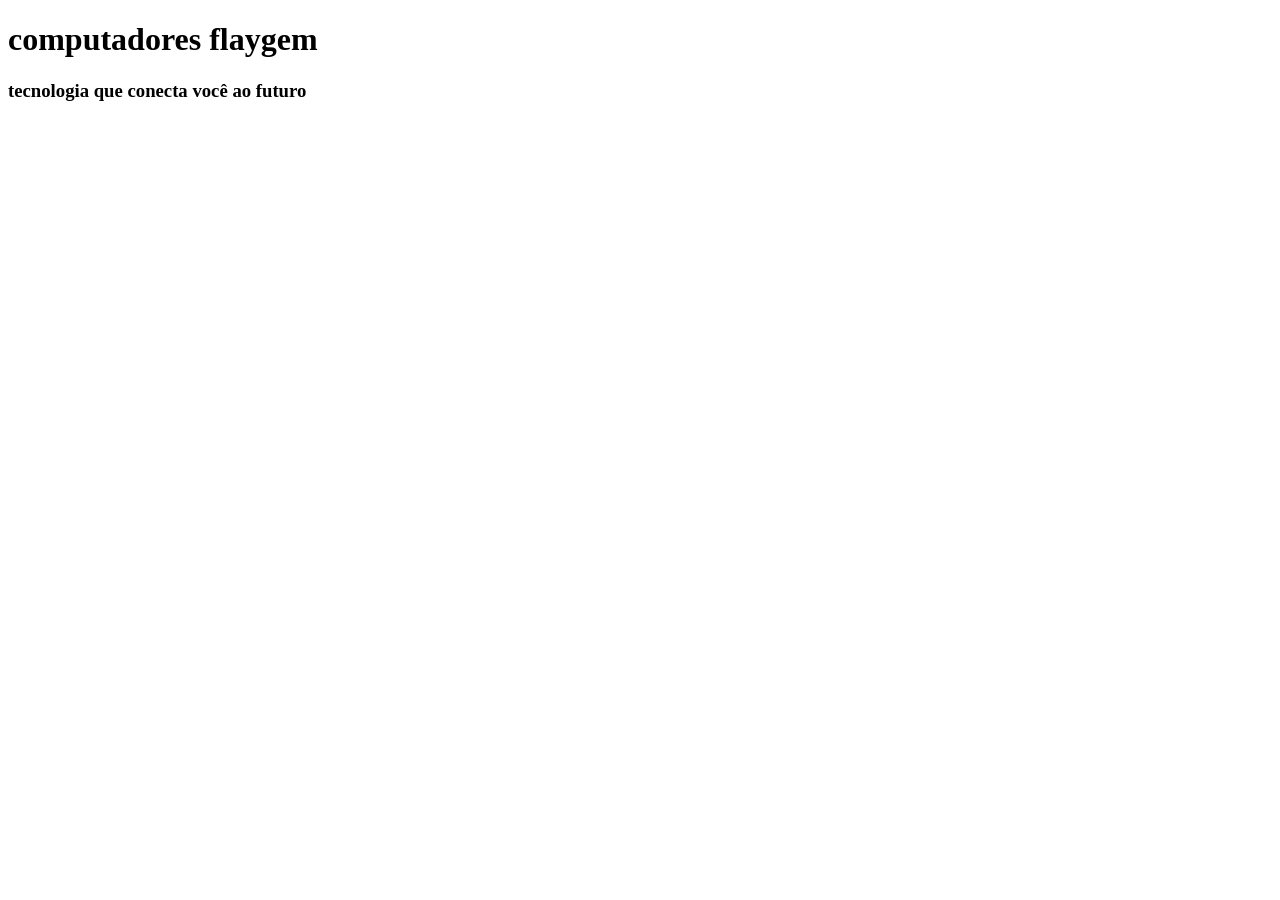
==== index.html @ a531bab7 "Primeiro commit - projeto-flaygem" ====
<!DOCTYPE html>
<html lang="pt-BR">
<head>
    <meta charset="UTF-8">
    <meta name="viewport" content="width=device-width, initial-scale=1.0">
    <title>flaygem</title>
    <link rel="stylesheet" href="style.css">
    <link rel="icon" href="img,computador/flaygem_icon_3.png" type="image/x-icon">
</head>
<body>
     <div class="pai1">
        <h1>computadores <b> flaygem</b></h1>
        <h3>tecnologia que conecta você ao futuro</h3>
     </div>
</body>
</html>
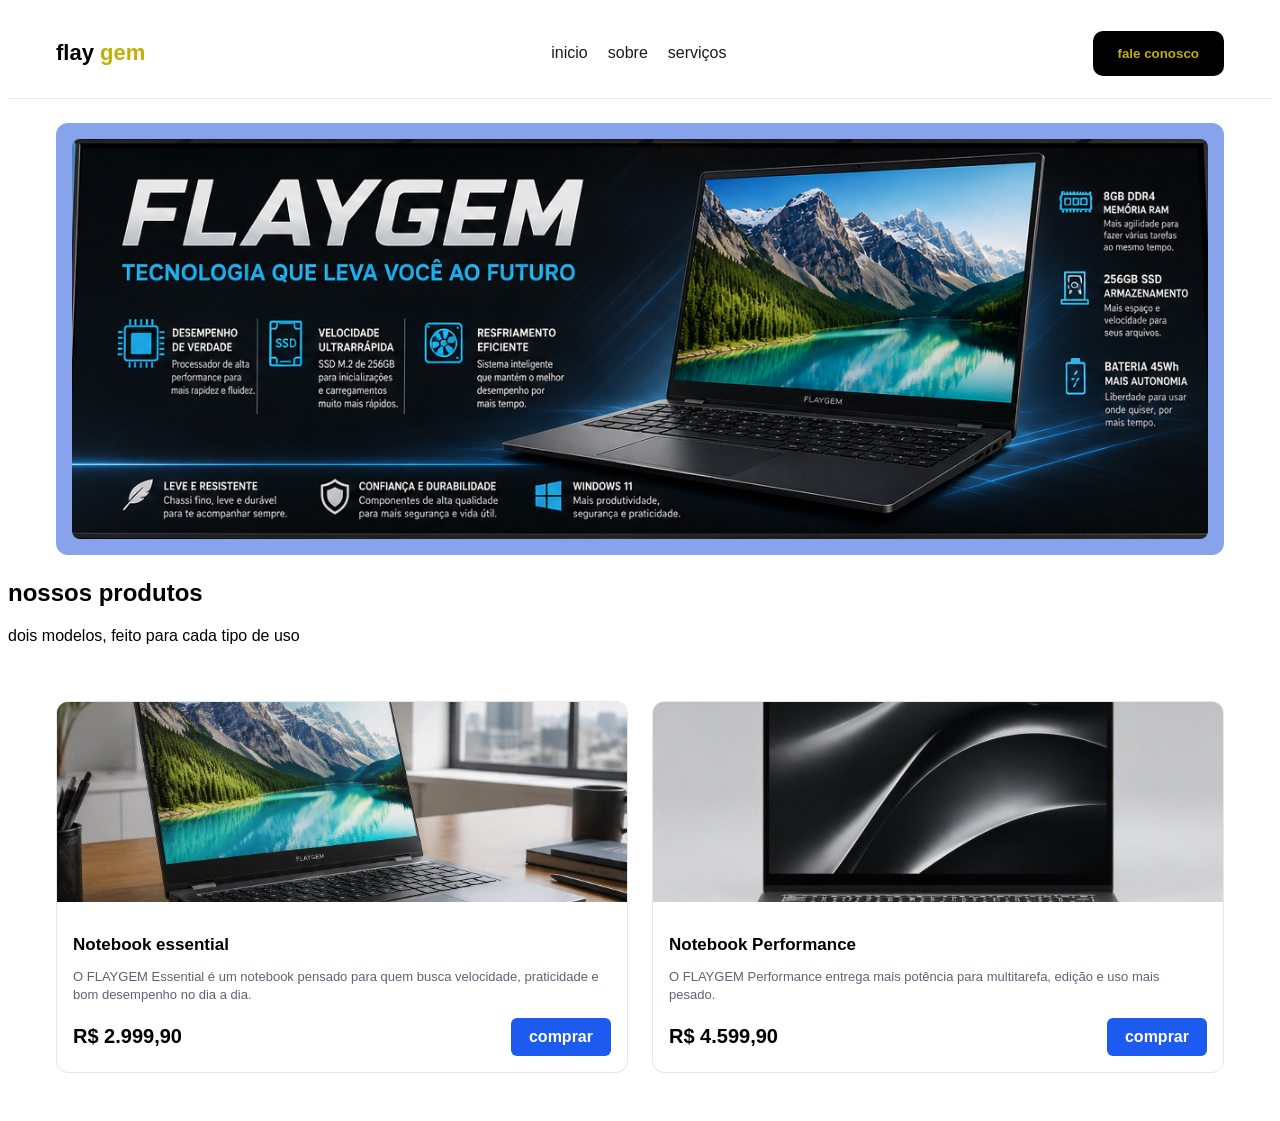
==== commit 4c610fb1: "flaygem" ====
--- a/index.html
+++ b/index.html
@@ -1,16 +1,54 @@
 <!DOCTYPE html>
-<html lang="pt-BR">
+<html lang="en">
 <head>
     <meta charset="UTF-8">
     <meta name="viewport" content="width=device-width, initial-scale=1.0">
-    <title>flaygem</title>
+    <title>Document</title>
     <link rel="stylesheet" href="style.css">
-    <link rel="icon" href="img,computador/flaygem_icon_3.png" type="image/x-icon">
+    <link rel="icon" type="image/x-icon" href="img,computador/flaygem_icon_3.png">
 </head>
 <body>
-     <div class="pai1">
-        <h1>computadores <b> flaygem</b></h1>
-        <h3>tecnologia que conecta você ao futuro</h3>
-     </div>
+     <header>
+      <div class="logo"> flay <span>gem</span> </div> 
+        <nav>
+            <ul>
+                <li><a href="index.html">inicio</a></li>
+                <li><a href="sobre.html">sobre</a></li>
+                <li><a href="servicos.html">serviços</a></li>
+            </ul>
+        </nav>
+ 
+     <button>fale conosco</button>     
+     </header>
+     
+      <section class="billboard"><img src="img,computador/billboard.png" alt="flaygem- notebooks para seu dia a dia"></section>
+      <section class="loja"><h2>nossos produtos</h2><p class="loja2"> dois modelos, feito para cada tipo de uso</p>
+     <div class="produtos">
+        <div class="card">
+            <img src="img,computador/notebook_flaygem_3.png" alt="flaygem- notebooks para seu dia a dia">
+            <div class="card-body"><h3>Notebook essential</h3>
+            <p>O FLAYGEM Essential é um notebook pensado para quem busca velocidade, praticidade e bom desempenho no dia a dia.
+
+            </p>
+        <div class="card-footer"><span class="preco">R$ 2.999,90</span> <a href="essential.html" class="btn-comprar">comprar</a>
+        </div>
+        </div>
+        </div>
+
+        <div class="card">
+    <img src="img,computador/flaygem_notebook_angle_front.png" alt="Notebook Performance">
+    <div class="card-body">
+      <h3>Notebook Performance</h3>
+      <p>O FLAYGEM Performance entrega mais potência para multitarefa, edição e uso mais pesado.</p>
+      <div class="card-footer">
+        <span class="preco">R$ 4.599,90</span>
+        <a href="performance.html" class="btn-comprar">comprar</a>
+      </div>
+    </div>
+  </div> 
+     </div>  
+
+     
+    </section>
 </body>
 </html>
--- a/style.css
+++ b/style.css
@@ -0,0 +1,127 @@
+body{
+font-family: arial, sans-serif;
+}
+
+header{
+    display: flex;
+    align-items: center;
+    justify-content: space-between;
+    padding: 20px 48px;
+    background-color: #ffffff;
+    border-bottom: 1px solid #eaeaea;
+}
+
+nav ul{
+    display: flex;
+    list-style: none;
+    gap: 20px;
+}
+
+nav a{
+    text-decoration: none;
+    color: #1a1a1a;
+    font-weight: 300;
+    font-size: 16px;
+
+}
+
+button{
+    background-color: #000000;
+    color: #c2af06;
+    border: none;
+    padding: 15px 25px;
+    border-radius: 10px;
+    cursor: pointer;
+    font-weight: 600;
+}
+
+.logo{
+    font-size: 22px;
+    font-weight: 800;
+}
+
+.logo span{
+    color: #c2af06;
+}
+
+.billboard{
+    margin: 24px 48px;
+    padding: 16px;
+    background-color: #86a3eb;
+    border-radius: 12px;
+}
+
+.billboard img{
+    width: 100%;
+    border-radius: 8px;
+    display: block;
+}
+
+.produtos{
+    display: grid;
+    grid-template-columns: repeat(2, 1fr);
+    gap: 24px;
+    padding: 40px 48px;
+    grid-template-columns: repeat(2, 1fr);
+}
+
+.card{
+border: 1px solid #e4e7eb;
+border-radius: 12px;
+overflow: hidden;
+}
+
+.card img{
+    width: 100%;
+    height: 200px;
+    object-fit: cover;
+    display: block;
+}
+
+.card-body{
+    padding: 16px;
+}
+
+.card-body h3{
+    font-size: 17px;
+    margin-bottom: 4px;
+}
+
+.card-body p{
+    font-size: 13px;
+    color: #5b6472;
+    margin-bottom: 14px;
+    line-height: 1.4;
+}
+
+.card-footer{
+    display: flex;
+    align-items: center;
+    justify-content: space-between;
+}
+
+.preco{
+    font-size: 20px;
+    font-weight: 800;
+}
+
+.card-footer button{
+    background-color: #1d5af0;
+    color: #ffffff; 
+    border: none;
+    padding: 10px 18px;
+    border-radius: 6px;
+    font-weight: 600;
+    cursor: pointer;
+}
+
+.btn-comprar{
+    display:inline-block;
+    text-decoration: none;
+    background-color: #1d5af0;  
+    color: #ffffff;
+    padding: 10px 18px; 
+    border-radius: 6px;
+    font-weight: 700;
+    cursor: pointer;
+}
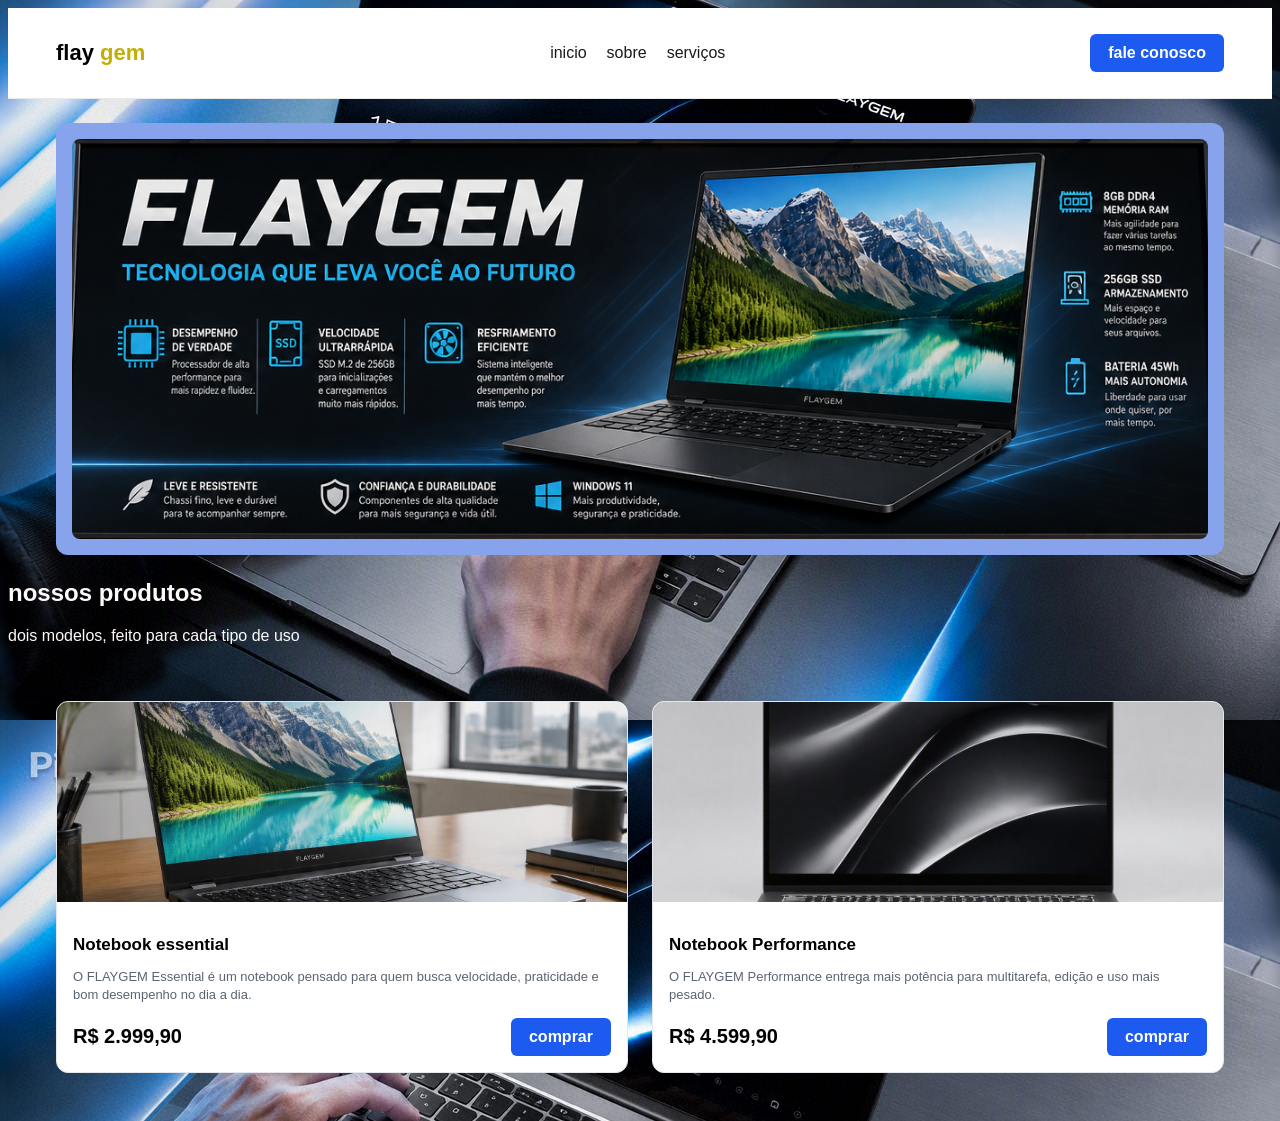
==== commit ee28ef26: "paginas de servicos e produtos, midias novas" ====
--- a/index.html
+++ b/index.html
@@ -3,7 +3,7 @@
 <head>
     <meta charset="UTF-8">
     <meta name="viewport" content="width=device-width, initial-scale=1.0">
-    <title>Document</title>
+    <title>flaygem</title>
     <link rel="stylesheet" href="style.css">
     <link rel="icon" type="image/x-icon" href="img,computador/flaygem_icon_3.png">
 </head>
@@ -18,7 +18,7 @@
             </ul>
         </nav>
  
-     <button>fale conosco</button>     
+     <a href="contato.html" class="btn-comprar">fale conosco</a>     
      </header>
      
       <section class="billboard"><img src="img,computador/billboard.png" alt="flaygem- notebooks para seu dia a dia"></section>
--- a/style.css
+++ b/style.css
@@ -1,5 +1,17 @@
+
+
 body{
 font-family: arial, sans-serif;
+background-image: url(img,computador/fundo.png);
+body {
+  animation: fadein 0.6s ease-in;
+}
+
+@keyframes fadein {
+  from { opacity: 2; }
+  to { opacity: 2; }
+}
+
 }
 
 header{
@@ -69,6 +81,7 @@
 border: 1px solid #e4e7eb;
 border-radius: 12px;
 overflow: hidden;
+background-color: #ffffff;
 }
 
 .card img{
@@ -124,4 +137,432 @@
     border-radius: 6px;
     font-weight: 700;
     cursor: pointer;
+}
+
+p{
+    color: #fffafa;
+}
+
+h2{
+    color: #fffafa;
+}
+
+.bemvindos,.beneficios,.porque-comprar{
+    padding: 48px;
+    max-width: 800px;
+    margin: 0 auto;
+    background-color: #000000f3;
+}
+
+.bemvindos h1, .beneficios h2, .porque-comprar h2{
+    color: white;
+    font-size: 28px;
+    margin-bottom: 12px;
+}
+
+.bemvindos p, .beneficios p, .porque-comprar p{
+    color: #fffdfd; line-height: 1.6;
+}
+
+.beneficios ul {
+     margin-top: 16px;
+      padding-left: 20px;
+       line-height: 1.8; color: #fffbfb;
+}
+
+.beneficios li {
+     margin-bottom: 10px;
+}
+
+ .beneficios strong {
+     color: #ffffff;
+}
+
+.desenvolvimento {
+    padding: 48px;
+    background-color: #1a1a2e; 
+    color: white;
+    text-align: center;
+}
+
+.desenvolvimento h2 {
+     font-size: 26px;
+}
+
+.desenvolvimento .subtitulo {
+    color: #b0b0d0;
+    margin-bottom: 32px;
+ }
+
+ .estagios { display: grid; grid-template-columns: repeat(3, 1fr);
+    gap: 20px;
+    text-align: left;
+ }
+
+ .estagio {
+     background-color: rgba(0, 0, 0, 0.959);
+      padding: 20px; 
+      border-radius: 10px;
+     } 
+    
+ .estagio .numero { 
+    display: block;
+    font-size: 24px;
+    font-weight: 800;
+    color: #FFD84D; 
+    margin-bottom: 8px;
+ }
+ 
+ .estagio h3{
+    color: white;
+    font-size: 15px;
+    margin-bottom: 8px;
+}
+
+
+.estagio p{
+    font-size: 13px; 
+    color: #d0d0e0;
+    line-height: 1.5;
+} 
+
+@media (max-width: 640px)
+ { .estagios { grid-template-columns: 1fr; } }
+
+ .billboard video {
+    width: 100%;
+    border-radius: 8px;
+    display: block;
+ }
+
+ .billboard video {
+    width: 100%;
+    max-height: 450px;
+    object-fit: cover;
+    display: block;
+    border-radius: 8px; 
+ }
+
+ /*servicos*/
+
+ .listra-servicos{
+    margin: 24px 48px;
+    padding: 48px 40px;
+    background-color: #EAF0FF;
+    border-radius: 12px;    
+    text-align: center;
+ }
+
+ .listra-servicos h1{
+    font-size: 32px;
+    margin-bottom: 8px;
+ }
+
+ .listra-servicos p{
+    color: #5b6472;
+    font-size: 15px;
+ }
+
+.servicos{
+    padding: 20px 48px 80px;
+    display: grid;
+    grid-template-columns: repeat(2, 1fr);
+    gap: 20px;
+}
+
+.card-servico{
+   background-color: #ffffff;
+   border: 1px solid #e4e7eb;
+   border-radius: 12px;
+   padding: 20px;
+}
+
+.card-servico summary{
+    list-style: none;
+    cursor: pointer;
+    display: flex;
+    flex-direction: column;
+    gap: 8px;
+}
+
+.card-servico summary::-webkit-details-marker { display: none; }
+
+.tag{
+    display: inline-block;
+    width: fit-content;
+    background-color: #EAF0FF;
+    color: #1d5af0;
+    font-size: 12px;
+    font-weight: 700;
+    padding: 4px 10px;
+    border-radius: 999px;
+}
+
+.resumo{
+    font-size: 14px;
+    color: #5b6472;
+    line-height: 1.5;
+}
+
+.saber-mais{
+    display: flex;
+    align-items: center;
+    gap: 6px;
+    color: #1d5af0;
+    font-size: 13px;
+    font-weight: 700;
+}
+
+.seta{
+    transition: transform 0.3s ease;
+}
+
+.card-servico[open] .seta{
+    transform: rotate(90deg);
+}
+
+.conteudo-extra{
+    margin-top: 14px;
+    padding-top: 14px;
+    border-top: 1px solid #e4e7eb;
+    font-size: 14px;
+    color: #5b6472;
+    line-height: 1.6;
+}
+ .contatos{
+    padding: 20px 48px 80px;
+    display: grid;
+    grid-template-columns: repeat(3, 1fr);
+    gap: 20px;
+ }
+
+ @media(max-width: 640px)
+ { .contatos { grid-template-columns: 1fr; } }
+
+ .card-contato{
+    background-color: #ffffff;
+    border: 1px solid #e4e7eb;
+    border-radius: 12px;
+    padding: 24px;
+    text-align: center;
+ }
+
+ .card-contato p{
+    margin-top: 12px;
+    font-size: 14px;
+    font-weight: 600;
+    color: #10151C;
+ }
+ 
+
+ .conteudo-servico {
+  background-color: #FFFFFF;
+  border-radius: 16px;
+  padding: 32px;
+}
+
+.pagina-servico-detalhe {
+  display: grid;
+  grid-template-columns: 1.1fr 0.9fr;
+  gap: 48px;
+  align-items: center;
+  padding: 64px 48px;
+  max-width: 1200px;
+  margin: 0 auto;
+}
+
+.conteudo-servico .tag {
+  display: inline-block;
+  background: #EAF0FF;
+  color: #1D5AF0;
+  font-size: 12px;
+  font-weight: 700;
+  padding: 4px 12px;
+  border-radius: 999px;
+  margin-bottom: 16px;
+}
+
+.conteudo-servico h1 {
+  font-size: 36px;
+  line-height: 1.2;
+  margin-bottom: 16px;
+}
+
+.conteudo-servico > p {
+  color: #5B6472;
+  font-size: 15px;
+  line-height: 1.7;
+  margin-bottom: 24px;
+}
+
+.stat-box {
+  display: flex;
+  align-items: center;
+  gap: 16px;
+  background: #EAF0FF;
+  border-radius: 12px;
+  padding: 18px 20px;
+  width: fit-content;
+}
+
+.stat-numero {
+  font-size: 28px;
+  font-weight: 800;
+  color: #1D5AF0;
+  white-space: nowrap;
+}
+
+.stat-texto {
+  font-size: 13px;
+  color: #5B6472;
+  line-height: 1.4;
+}
+
+.visual-vertical {
+  background: #EAF0FF;
+  border-radius: 16px;
+  padding: 12px;
+  height: 520px;
+}
+
+.visual-vertical video {
+  width: 100%;
+  height: 100%;
+  object-fit: cover;
+  border-radius: 10px;
+  display: block;
+}
+
+@media (max-width: 500px) {
+  .pagina-servico-detalhe {
+    grid-template-columns: 1fr;
+  }
+  .visual-vertical { height: 320px; }
+}
+
+.produto-pagina {
+  max-width: 1100px;
+  margin: 0 auto;
+  padding: 48px;
+}
+
+.galeria {
+  display: grid;
+  grid-template-columns: 2fr 1fr;
+  grid-template-rows: 1fr 1fr;
+  gap: 12px;
+  height: 420px;
+  margin-bottom: 40px;
+}
+
+.galeria img {
+  width: 100%;
+  height: 100%;
+  object-fit: cover;
+  border-radius: 12px;
+  display: block;
+}
+
+.galeria-principal {
+  grid-row: 1 / 3;
+}
+
+.produto-info {
+  display: grid;
+  grid-template-columns: 1.4fr 1fr;
+  gap: 40px;
+}
+
+.produto-texto {
+  background-color: #FFFFFF;
+  border-radius: 16px;
+  padding: 32px;
+}
+
+.produto-texto .tag {
+  display: inline-block;
+  background: #EAF0FF;
+  color: #1D5AF0;
+  font-size: 12px;
+  font-weight: 700;
+  padding: 4px 12px;
+  border-radius: 999px;
+  margin-bottom: 16px;
+}
+
+.produto-texto h1 {
+  font-size: 32px;
+  margin-bottom: 12px;
+}
+
+.produto-texto p {
+  color: #5B6472;
+  font-size: 15px;
+  line-height: 1.7;
+  margin-bottom: 24px;
+}
+
+.specs {
+  list-style: none;
+}
+.specs li {
+  display: flex;
+  justify-content: space-between;
+  padding: 12px 0;
+  border-bottom: 1px solid #E4E7EB;
+  font-size: 14px;
+}
+.specs li span:first-child {
+  color: #5B6472;
+}
+.specs li span:last-child {
+  font-weight: 600;
+}
+
+.compra-card {
+  background: white;
+  border: 1px solid #E4E7EB;
+  border-radius: 14px;
+  padding: 24px;
+  height: fit-content;
+}
+
+.compra-card .preco {
+  font-size: 30px;
+  font-weight: 800;
+  margin-bottom: 4px;
+}
+.compra-card .parcelas {
+  font-size: 13px;
+  color: #5B6472;
+  margin-bottom: 20px;
+}
+
+.compra-card button {
+  width: 100%;
+  background: #1D5AF0;
+  color: white;
+  border: none;
+  padding: 14px;
+  border-radius: 8px;
+  font-weight: 700;
+  font-size: 14px;
+  cursor: pointer;
+  margin-bottom: 10px;
+}
+
+.compra-card .selo {
+  display: flex;
+  align-items: center;
+  gap: 8px;
+  font-size: 12px;
+  color: #5B6472;
+  margin-top: 16px;
+}
+
+@media (max-width: 700px) {
+  .galeria { grid-template-columns: 1fr; grid-template-rows: auto; height: auto; }
+  .galeria-principal { grid-row: auto; height: 260px; }
+  .galeria img:not(.galeria-principal) { height: 140px; }
+  .produto-info { grid-template-columns: 1fr; }
 }
